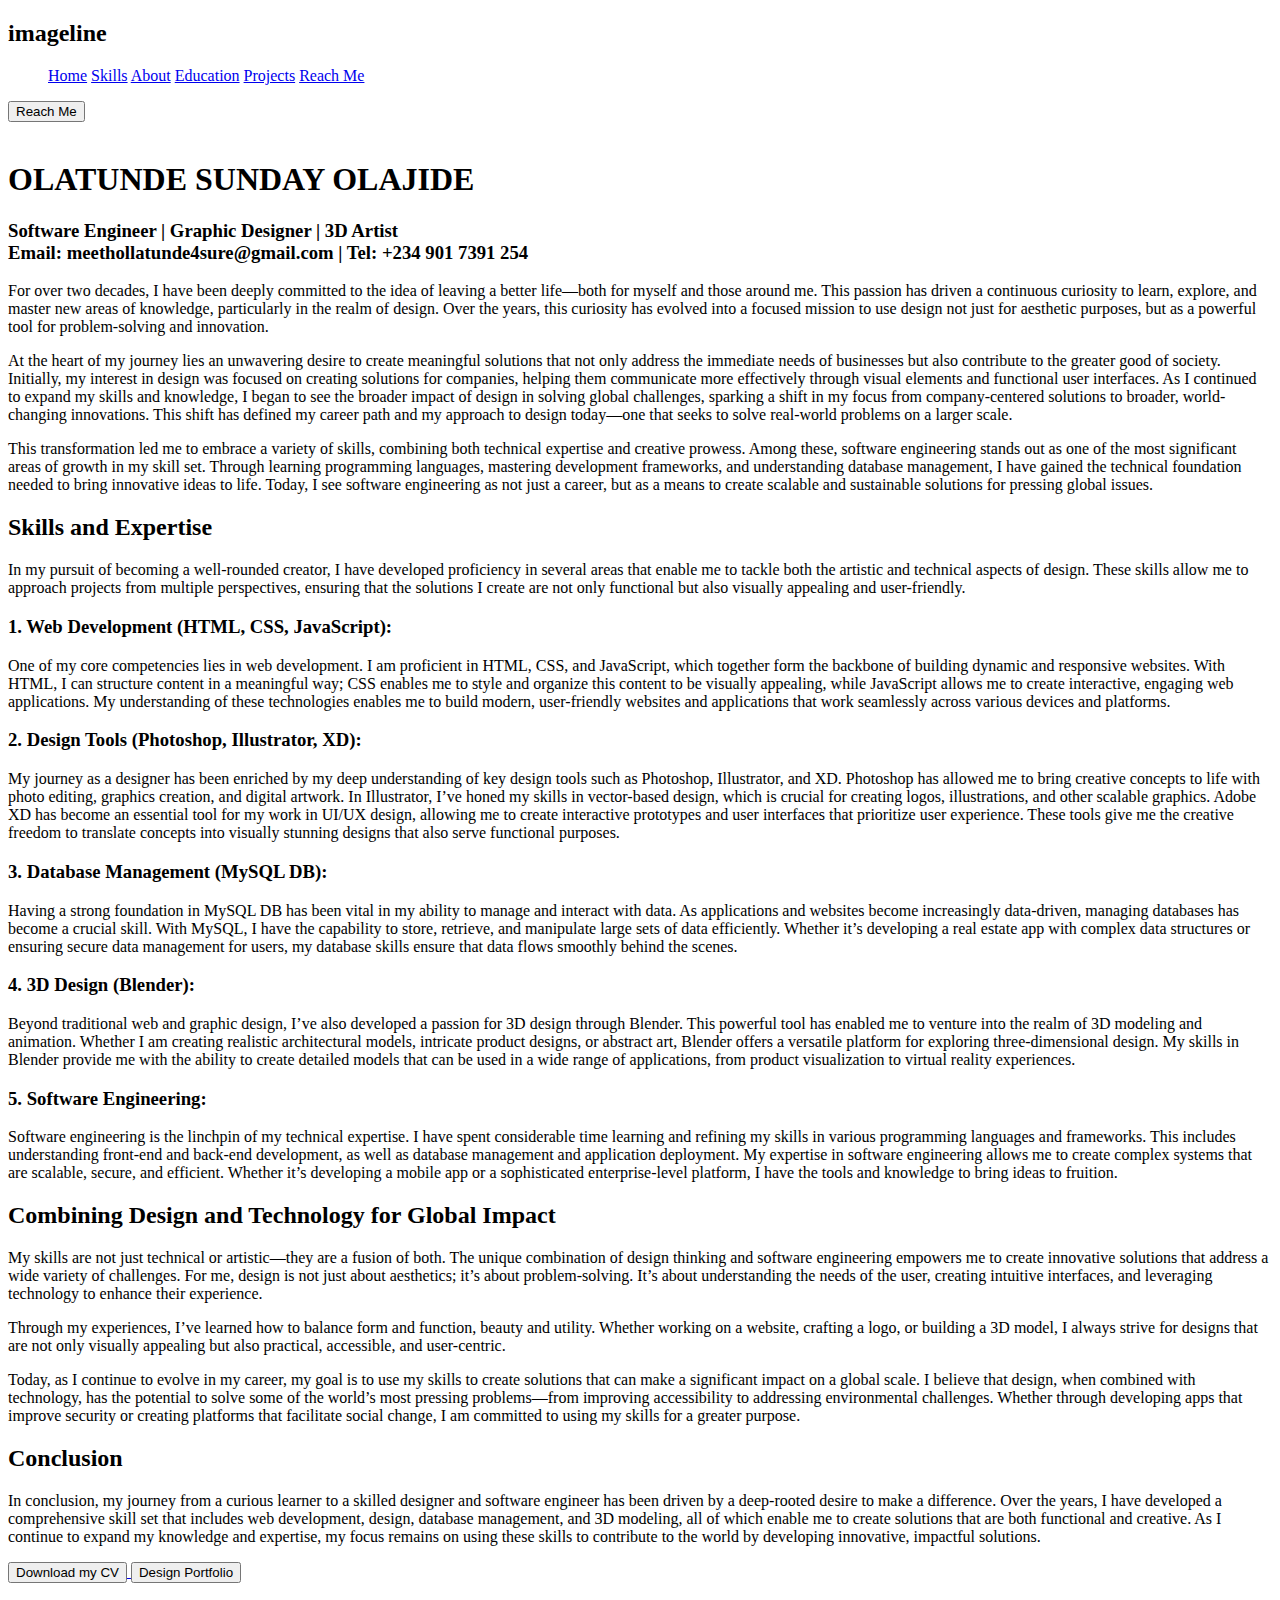
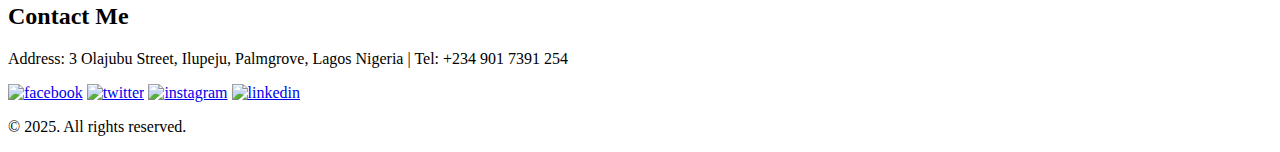
==== about.html @ 47e0317d "Changing root directory" ====
<!DOCTYPE html>
<html lang="en">

<head>
    <meta charset="UTF-8">
    <meta name="viewport" content="width=device-width, initial-scale=1.0">
    <link rel="stylesheet" href="../css/style.css">
    <title>About Page</title>
</head>

<body>
    <section id="about-me">
        <nav>
            <h2>imageline</h2>
            <div class="nav-links">
                <ul>
                    <a href="index.html">Home</a>
                    <a href="#skill">Skills</a>
                    <a href="#about">About</a>
                    <a href="#education">Education</a>
                    <a href="#projects">Projects</a>
                    <a href="#reachme">Reach Me</a>
                </ul>
                <button class="reach-me-btn">Reach Me</button>
            </div>
        </nav>
        <div class="about-content">
            <img src="../images/me.png" alt="" style="width: 300px; height: auto;">
            <div class="about-text">
                <h1>OLATUNDE SUNDAY OLAJIDE</h1>
                <h3>Software Engineer | Graphic Designer | 3D Artist <br> Email: meethollatunde4sure@gmail.com | Tel:
                    +234 901 7391 254</h3>

            </div>
        </div>
    </section>
    <section id="about-me-details">
        <p>
            For over two decades, I have been deeply committed to the idea of leaving a better life—both for myself and
            those around me. This passion has driven a continuous curiosity to learn, explore, and master new areas of
            knowledge, particularly in the realm of design. Over the years, this curiosity has evolved into a focused
            mission to use design not just for aesthetic purposes, but as a powerful tool for problem-solving and
            innovation.
        </p>

        <p>
            At the heart of my journey lies an unwavering desire to create meaningful solutions that not only address
            the immediate needs of businesses but also contribute to the greater good of society. Initially, my interest
            in design was focused on creating solutions for companies, helping them communicate more effectively through
            visual elements and functional user interfaces. As I continued to expand my skills and knowledge, I began to
            see the broader impact of design in solving global challenges, sparking a shift in my focus from
            company-centered solutions to broader, world-changing innovations. This shift has defined my career path and
            my approach to design today—one that seeks to solve real-world problems on a larger scale.
        </p>

        <p>
            This transformation led me to embrace a variety of skills, combining both technical expertise and creative
            prowess. Among these, software engineering stands out as one of the most significant areas of growth in my
            skill set. Through learning programming languages, mastering development frameworks, and understanding
            database management, I have gained the technical foundation needed to bring innovative ideas to life. Today,
            I see software engineering as not just a career, but as a means to create scalable and sustainable solutions
            for pressing global issues.
        </p>

        <h2>Skills and Expertise</h2>

        <p>
            In my pursuit of becoming a well-rounded creator, I have developed proficiency in several areas that enable
            me to tackle both the artistic and technical aspects of design. These skills allow me to approach projects
            from multiple perspectives, ensuring that the solutions I create are not only functional but also visually
            appealing and user-friendly.
        </p>

        <h3>1. Web Development (HTML, CSS, JavaScript):</h3>

        <p>
            One of my core competencies lies in web development. I am proficient in HTML, CSS, and JavaScript, which
            together form the backbone of building dynamic and responsive websites. With HTML, I can structure content
            in a meaningful way; CSS enables me to style and organize this content to be visually appealing, while
            JavaScript allows me to create interactive, engaging web applications. My understanding of these
            technologies enables me to build modern, user-friendly websites and applications that work seamlessly across
            various devices and platforms.
        </p>

        <h3>2. Design Tools (Photoshop, Illustrator, XD):</h3>

        <p>
            My journey as a designer has been enriched by my deep understanding of key design tools such as Photoshop,
            Illustrator, and XD. Photoshop has allowed me to bring creative concepts to life with photo editing,
            graphics creation, and digital artwork. In Illustrator, I’ve honed my skills in vector-based design, which
            is crucial for creating logos, illustrations, and other scalable graphics. Adobe XD has become an essential
            tool for my work in UI/UX design, allowing me to create interactive prototypes and user interfaces that
            prioritize user experience. These tools give me the creative freedom to translate concepts into visually
            stunning designs that also serve functional purposes.
        </p>

        <h3>3. Database Management (MySQL DB):</h3>

        <p>
            Having a strong foundation in MySQL DB has been vital in my ability to manage and interact with data. As
            applications and websites become increasingly data-driven, managing databases has become a crucial skill.
            With MySQL, I have the capability to store, retrieve, and manipulate large sets of data efficiently. Whether
            it’s developing a real estate app with complex data structures or ensuring secure data management for users,
            my database skills ensure that data flows smoothly behind the scenes.
        </p>

        <h3>4. 3D Design (Blender):</h3>

        <p>
            Beyond traditional web and graphic design, I’ve also developed a passion for 3D design through Blender. This
            powerful tool has enabled me to venture into the realm of 3D modeling and animation. Whether I am creating
            realistic architectural models, intricate product designs, or abstract art, Blender offers a versatile
            platform for exploring three-dimensional design. My skills in Blender provide me with the ability to create
            detailed models that can be used in a wide range of applications, from product visualization to virtual
            reality experiences.
        </p>

        <h3>5. Software Engineering:</h3>

        <p>
            Software engineering is the linchpin of my technical expertise. I have spent considerable time learning and
            refining my skills in various programming languages and frameworks. This includes understanding front-end
            and back-end development, as well as database management and application deployment. My expertise in
            software engineering allows me to create complex systems that are scalable, secure, and efficient. Whether
            it’s developing a mobile app or a sophisticated enterprise-level platform, I have the tools and knowledge to
            bring ideas to fruition.
        </p>

        <h2>Combining Design and Technology for Global Impact</h2>

        <p>
            My skills are not just technical or artistic—they are a fusion of both. The unique combination of design
            thinking and software engineering empowers me to create innovative solutions that address a wide variety of
            challenges. For me, design is not just about aesthetics; it’s about problem-solving. It’s about
            understanding the needs of the user, creating intuitive interfaces, and leveraging technology to enhance
            their experience.
        </p>

        <p>
            Through my experiences, I’ve learned how to balance form and function, beauty and utility. Whether working
            on a website, crafting a logo, or building a 3D model, I always strive for designs that are not only
            visually appealing but also practical, accessible, and user-centric.
        </p>

        <p>
            Today, as I continue to evolve in my career, my goal is to use my skills to create solutions that can make a
            significant impact on a global scale. I believe that design, when combined with technology, has the
            potential to solve some of the world’s most pressing problems—from improving accessibility to addressing
            environmental challenges. Whether through developing apps that improve security or creating platforms that
            facilitate social change, I am committed to using my skills for a greater purpose.
        </p>

        <h2>Conclusion</h2>

        <p>
            In conclusion, my journey from a curious learner to a skilled designer and software engineer has been driven
            by a deep-rooted desire to make a difference. Over the years, I have developed a comprehensive skill set
            that includes web development, design, database management, and 3D modeling, all of which enable me to
            create solutions that are both functional and creative. As I continue to expand my knowledge and expertise,
            my focus remains on using these skills to contribute to the world by developing innovative, impactful
            solutions.
        </p>

        <div>
            <a href="https://drive.google.com/file/d/1P2EYqsZiU4a0aWJwovw9eYeRwK3OoFp5/view?usp=sharing" target="_blank"
                class="reach-me-btn">
                <button class="download-cv-btn">Download my CV</button>
            </a>
            <a href="https://drive.google.com/file/d/1TDdWAEMYAC6kt3vUJ82Vpma9WyWI11xJ/view?usp=sharing" target="_blank"
                class="reach-me-btn">
                <button class="download-cv-btn">Design Portfolio</button>
            </a>
        </div>
    </section>
    <footer>
        <div class="footer-content">
            <h2>Contact Me</h2>
            <p>Address: 3 Olajubu Street, Ilupeju, Palmgrove, Lagos Nigeria | Tel: +234 901 7391 254</p>
            <div class="socials">
                <a href="https://www.facebook.com/profile.php?id=61562956983686" target="_blank"><img src="../images/facebook.png" alt="facebook" /></a>
                <a href="#"><img src="../images/twitter.png" alt="twitter" /></a>
                <a href="https://www.instagram.com/imagelineofficial/" target="_blank"><img src="../images/instagram.png" alt="instagram" /></a>
                <a href="www.linkedin.com/in/olatundeolajide" target="_blank"><img src="../images/linkedin.png" alt="linkedin" /></a>
            </div>
        </div>
        <p>&copy; 2025. All rights reserved.</p>
    </footer>
</body>

</html>
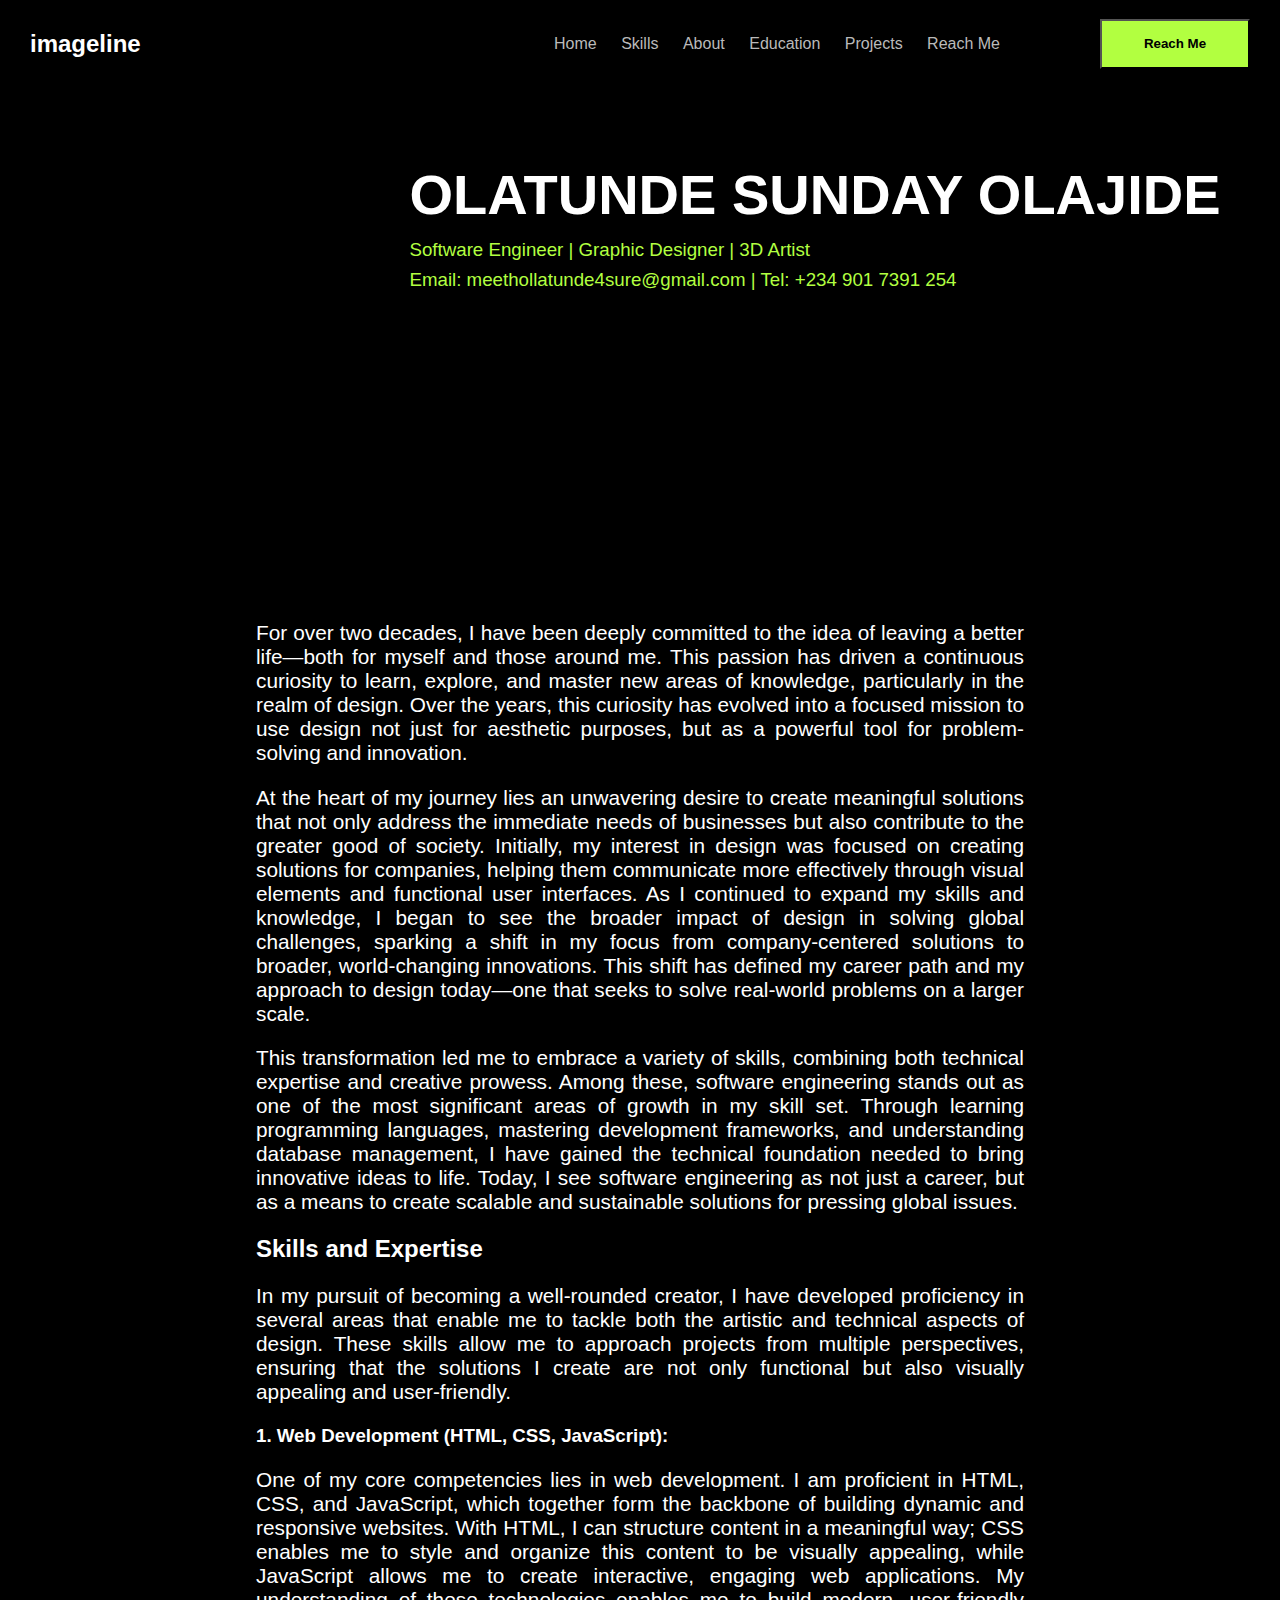
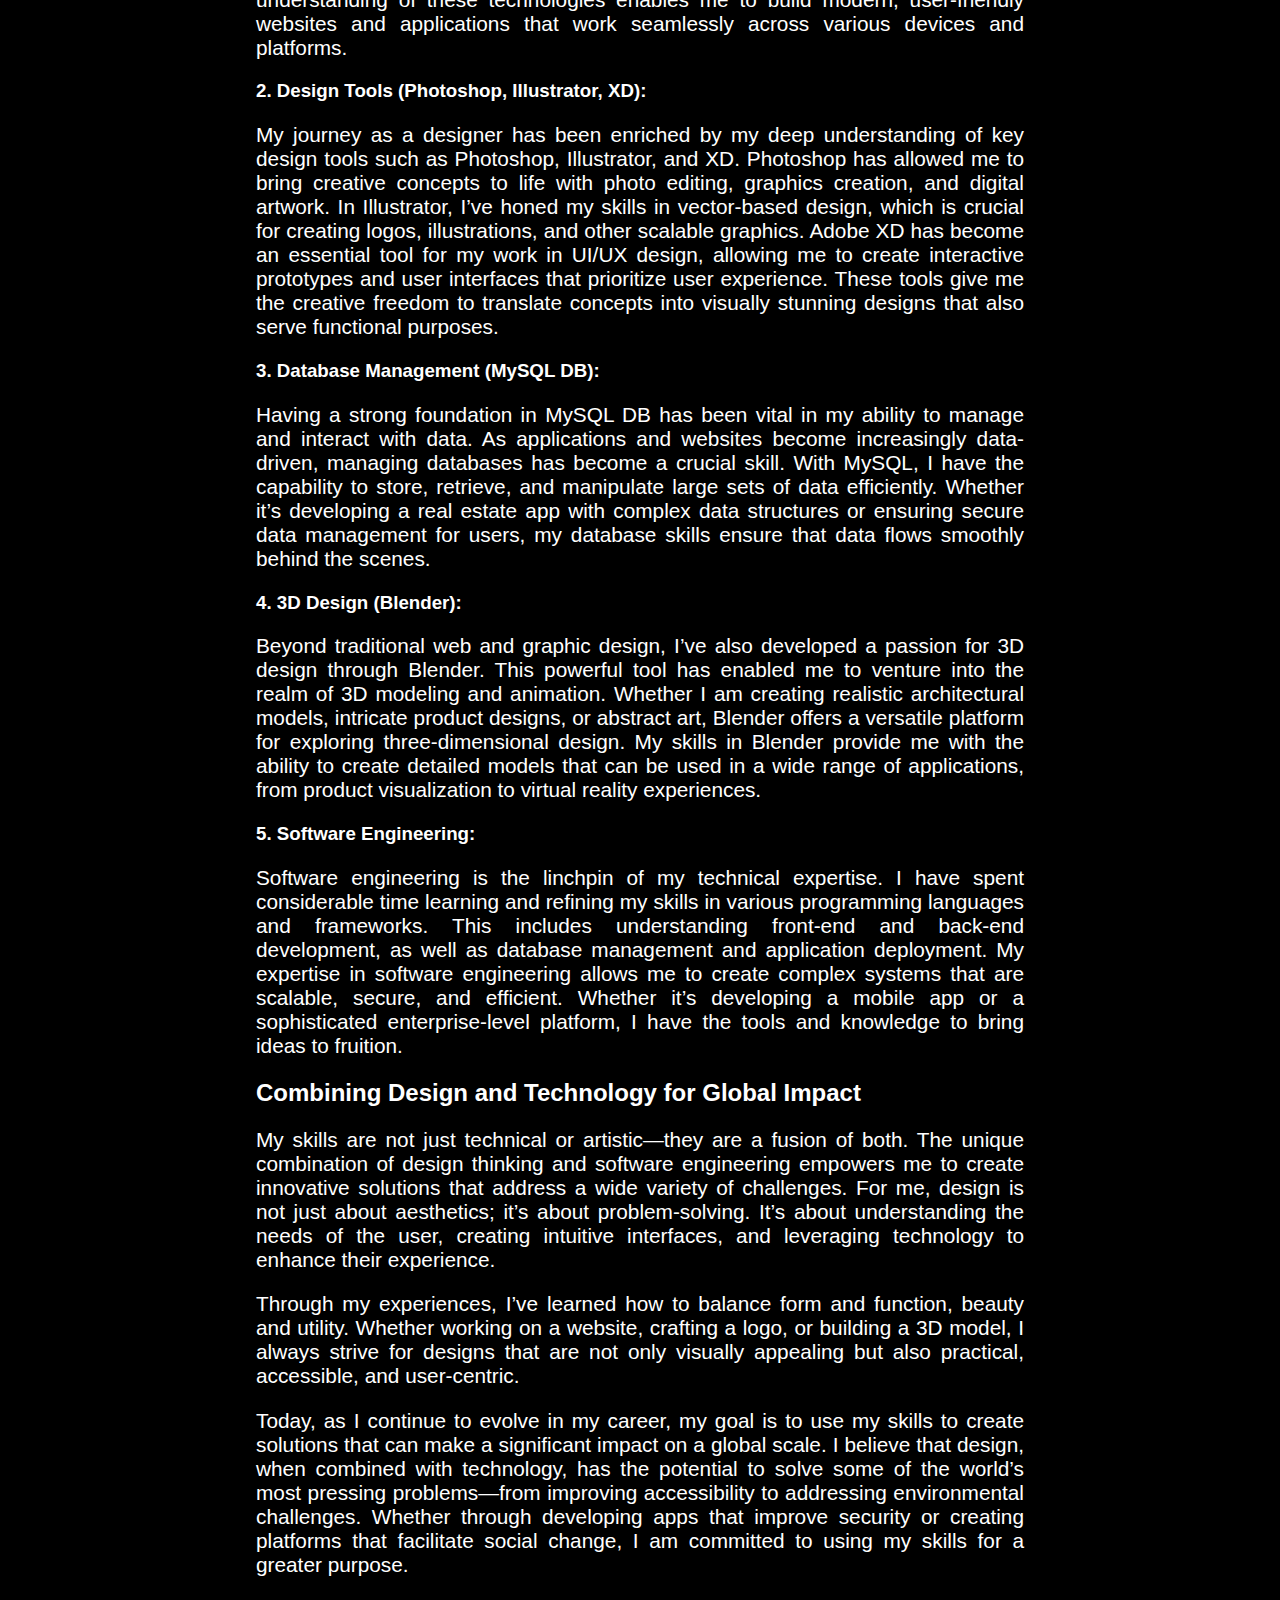
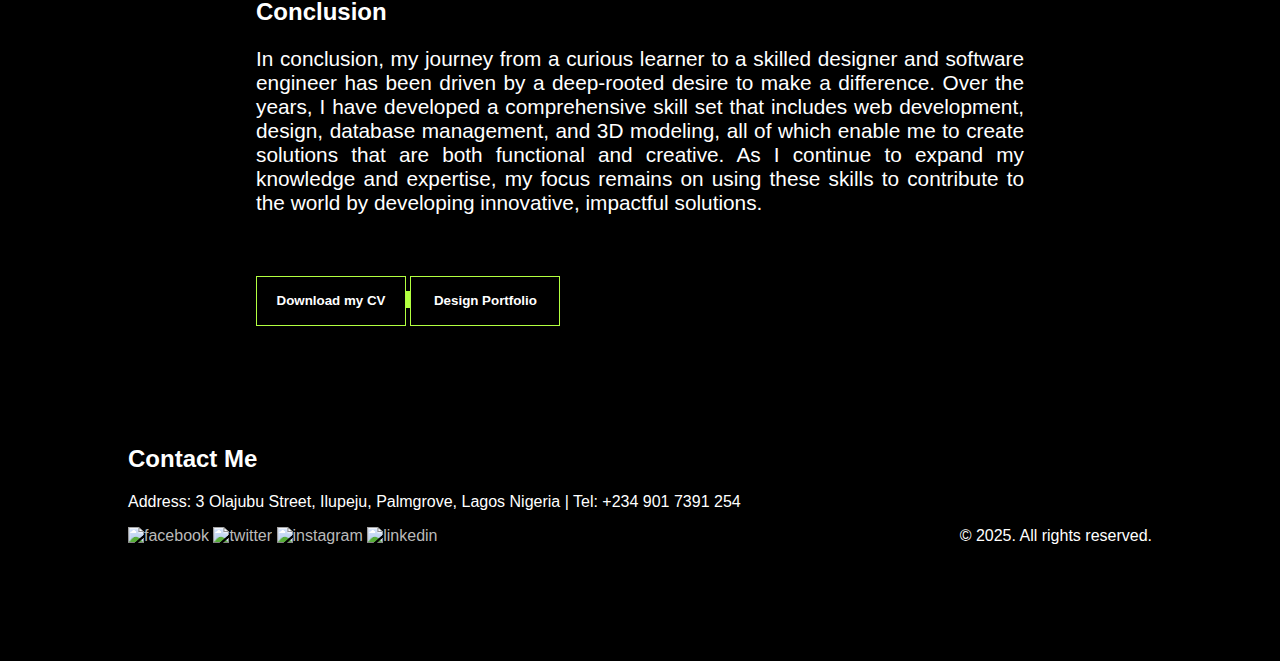
==== commit 58e55bc1: "Directory correction 4" ====
--- a/about.html
+++ b/about.html
@@ -4,7 +4,7 @@
 <head>
     <meta charset="UTF-8">
     <meta name="viewport" content="width=device-width, initial-scale=1.0">
-    <link rel="stylesheet" href="../css/style.css">
+    <link rel="stylesheet" href="./css/style.css">
     <title>About Page</title>
 </head>
 
--- a/css/style.css
+++ b/css/style.css
@@ -0,0 +1,489 @@
+body{
+    background-color: #000000;
+    font-family: Arial, sans-serif;
+    margin: 0;
+    padding: 0px;
+    box-sizing: border-box;
+    color: #FFFFFF;
+}
+
+a{
+    color: #BABABA;
+    text-decoration: none;
+}
+
+#heros-bar{
+    position: relative;
+    width: 100%;
+    height: 100vh;
+    background-image: url('../images/lpi.jpg');
+    background-size: cover;
+    background-position: center;
+}
+
+
+
+button{
+    margin-left: 100px;
+    width: 150px;
+    height: 50px;
+}
+
+nav{
+    display: flex;
+    flex-direction: row;
+    justify-content: space-between;
+    align-items: center;
+    padding: 10px 30px;
+
+}
+.nav-links{
+    display: flex;
+}
+
+nav a{
+    margin-left: 20px;
+}
+
+nav a:hover{
+    color: #FFFFFF;
+}
+nav h2{
+    color: #FFFFFF;
+    font-size: 24px;
+}
+
+.reach-me-btn{
+    font-weight: bold;
+    background-color: #B2FF40;
+}
+
+.reach-me-btn:hover{
+    font-weight: bold;
+    color:  #000000;
+    background-color: #FFFFFF;
+}
+
+.download-cv-btn{
+    margin: 0px;
+    margin-top: 40px;
+    font-weight: bold;
+    background-color: #000000;
+    border: #B2FF40 solid 1px;
+    color: #ffffff;
+
+}
+
+.download-cv-btn:hover{
+    background-color: #B2FF40;
+    color: #000000;
+    cursor: pointer;
+}
+
+.hero-content{
+    position: absolute;
+    top: 20%;
+    left: 10%;
+    color: #FFFFFF;
+}
+
+.hero-content h1{
+    width: 27%;
+    font-size: 2.5rem;
+    margin-bottom: 20px;
+    line-height: 2.5rem;
+}
+.hero-content p{
+    width: 40%;
+    font-size: 1rem;
+    margin-bottom: 20px;
+    line-height: 1.5rem;
+}
+
+.hero-side-text{
+    position: absolute;
+    text-align: right;
+    bottom: -90%;
+    right: 95px;
+    color: #FFFFFF;
+    font-size: 2rem;
+    font-weight: bold;
+    box-sizing: border-box;
+}
+
+.programming{
+    color: #B2FF40;
+}
+.creative{
+    color: #B2FF40;
+    font-size: 3.5rem;
+}
+
+
+#my-tools-container{
+    display: flex;
+    flex-direction: column;
+    justify-content: center;
+    align-items: center;
+    text-align: center;
+    padding: 50px 0px;
+    height: auto;
+    background-color: #000000;
+}
+
+
+
+.my-tools p{
+    width: 65%;
+    margin: 0px auto;
+    line-height: 25px;
+    margin-bottom: 30px;
+    color: #BABABA;
+}
+
+.about-me p{
+    color: #BABABA;
+    line-height: 25px;
+}
+
+
+.tool-list{
+    display: flex;
+    flex-direction: row;
+    flex-wrap: wrap;
+    justify-content: center;
+    align-items: center;
+    
+}
+
+.tool{
+    margin: 30px;
+}
+
+
+#about-me-container{
+    display: flex;
+    flex-direction: row;
+    justify-content: center;
+    align-items: center;
+    text-align: center;
+    padding: 50px 0px;
+    height: 600px;
+    background-color: #000000;
+}
+
+
+.about-me{
+    width: 30%;
+    text-align: left;
+    margin-left: 60px;
+}
+
+.about-me h2{
+    font-size: 2.5rem;
+    margin-bottom: 20px;
+    line-height: 2.5rem;
+}
+
+.read-more-btn{
+    margin: 0px;
+    margin-top: 40px;
+    font-weight: bold;
+    background-color: #000000;
+    border: #B2FF40 solid 1px;
+    color: #ffffff;
+}
+.read-more-btn:hover{
+    background-color: #B2FF40;
+    color: #000000;
+    cursor: pointer;
+}
+
+#projects-container{
+    padding: 0px 10%;
+}
+
+.project-header{
+    display: flex;
+    flex-direction: row;
+    justify-content: space-between;
+    align-items: center;
+    height: auto;
+    background-color: #000000;
+
+}
+
+.project-header h2{
+    font-size: 2.5rem;
+    margin-bottom: 20px;
+    line-height: 2.5rem;
+}
+
+.project-header p{
+    font-size: 1.5rem;
+    margin-bottom: 60px;
+    color: #BABABA;
+}
+
+.view-all-btn{
+    margin: 0px;
+    font-weight: bold;
+    background-color: #000000;
+    border: #B2FF40 solid 1px;
+    color: #ffffff;
+}
+
+.view-all-btn:hover{
+    background-color: #B2FF40;
+    color: #000000;
+    cursor: pointer;
+}
+
+.project-card{
+    display: flex;
+    flex-direction: row;
+    flex-wrap: wrap;
+    width: 100%;
+    justify-content: space-between;
+    align-items: center;
+    height: auto;
+    background-color: #000000;
+}
+
+.project-card h2{
+    font-size: 2rem;
+    margin-bottom: 5px;
+    color: #FFFFFF;
+}
+
+.card{
+    width: 450px;
+    height: 600px;
+    background-color: #131313;
+    border: #2f2f2f solid 1px;
+    border-radius: 10px;
+    margin: 5px;
+    padding: 10px 20px;
+    box-shadow: 0px 0px 10px rgba(0, 0, 0, 0.5);
+    transition: transform 0.3s ease-in-out;
+}
+
+.card:hover{
+    transform: scale(1.01);
+    border: #505050 solid 1px;
+}
+
+.card p{
+    font-size: 1rem;
+    line-height: 25px;
+}
+
+#card1{
+    background-image: url('../images/simplecal.png');
+    background-size: cover;
+    background-position: center;
+}
+
+#card2{
+    background-image: url('../images/todoapp.png');
+    background-size: cover;
+    background-position: center;
+}
+
+#card3{
+    background-image: url('../images/management.png');
+    background-size: cover;
+    background-position: center;
+}
+
+#card4{
+    background-image: url('../images/blog.png');
+    background-size: cover;
+    background-position: center;
+}
+
+#card5{
+    background-image: url('../images/magzine.png');
+    background-size: cover;
+    background-position: center;
+}
+
+#card6{
+    background-image: url('../images/modeling.png');
+    background-size: cover;
+    background-position: center;
+}
+
+footer{
+    display: flex;
+    flex-direction: row;
+    justify-content: space-between;
+    align-items: last baseline;
+    text-align: left;
+    padding: 100px 10%;
+    background-color: #000000;
+}
+
+.footer-links ul{
+    text-decoration: none;
+    background-color: greenyellow;
+}
+
+/* end of index page*/
+
+
+#about-me{
+    
+    background-image: url('../images/lpi.jpg');
+    width: 100%;
+    height: 600px;
+    background-size: cover;
+    background-position: top;
+    background-repeat: no-repeat;
+}
+
+.about-content{
+    color: #FFFFFF;
+    display: flex;
+    flex-direction: row;
+    justify-content: center;
+    margin-top: 50px;
+    align-items: center;
+    
+}
+
+.about-text{
+    padding-left: 50px;
+}
+
+.about-content h1{
+    width: 100%;
+    font-size: 3.5rem;
+    margin-bottom: 20px;
+    line-height: 2.5rem;
+}
+
+.about-text h3{
+    font-weight: lighter;
+    line-height: 30px;
+    color: #B2FF40;
+}
+
+#about-me-details {
+    width: 60%;
+    box-sizing: border-box;
+    margin: auto;
+
+}
+
+#about-me-details p{
+    
+    font-family: Arial, Helvetica, sans-serif;
+    font-size: 1.3rem;
+    text-align: justify;
+    
+}
+
+
+/* Media Query for Tablets (768px and below) */
+@media (max-width: 768px) {
+    body {
+        font-size: 14px;
+    }
+
+    nav {
+        flex-direction: column;
+        align-items: flex-start;
+        padding: 10px;
+    }
+
+    .nav-links ul {
+        display: flex;
+        flex-direction: column;
+        gap: 10px;
+    }
+
+    .hero-content h1 {
+        font-size: 2rem;
+        width: 100%;
+    }
+
+    .hero-content p {
+        font-size: 0.9rem;
+        width: 90%;
+    }
+
+    .card {
+        width: 100%;
+        height: auto;
+    }
+
+    .about-content {
+        flex-direction: column;
+        text-align: center;
+    }
+
+    .about-content img {
+        width: 80%;
+        height: auto;
+    }
+
+    .about-text {
+        padding-left: 0;
+    }
+
+    .project-card {
+        flex-direction: column;
+        align-items: center;
+    }
+
+    footer {
+        flex-direction: column;
+        text-align: center;
+    }
+}
+
+/* Media Query for Mobile Devices (480px and below) */
+@media (max-width: 480px) {
+    nav h2 {
+        font-size: 1.5rem;
+    }
+
+    .nav-links ul {
+        gap: 5px;
+    }
+
+    .hero-content h1 {
+        font-size: 1.5rem;
+    }
+
+    .hero-content p {
+        font-size: 0.8rem;
+    }
+
+    .about-content h1 {
+        font-size: 2rem;
+    }
+
+    .about-text h3 {
+        font-size: 1rem;
+    }
+
+    .card {
+        width: 90%;
+        margin: 10px 0;
+    }
+
+    .tool-list {
+        flex-direction: column;
+        gap: 20px;
+    }
+
+    footer {
+        padding: 20px;
+    }
+
+    footer .footer-links ul {
+        background-color: transparent;
+    }
+}